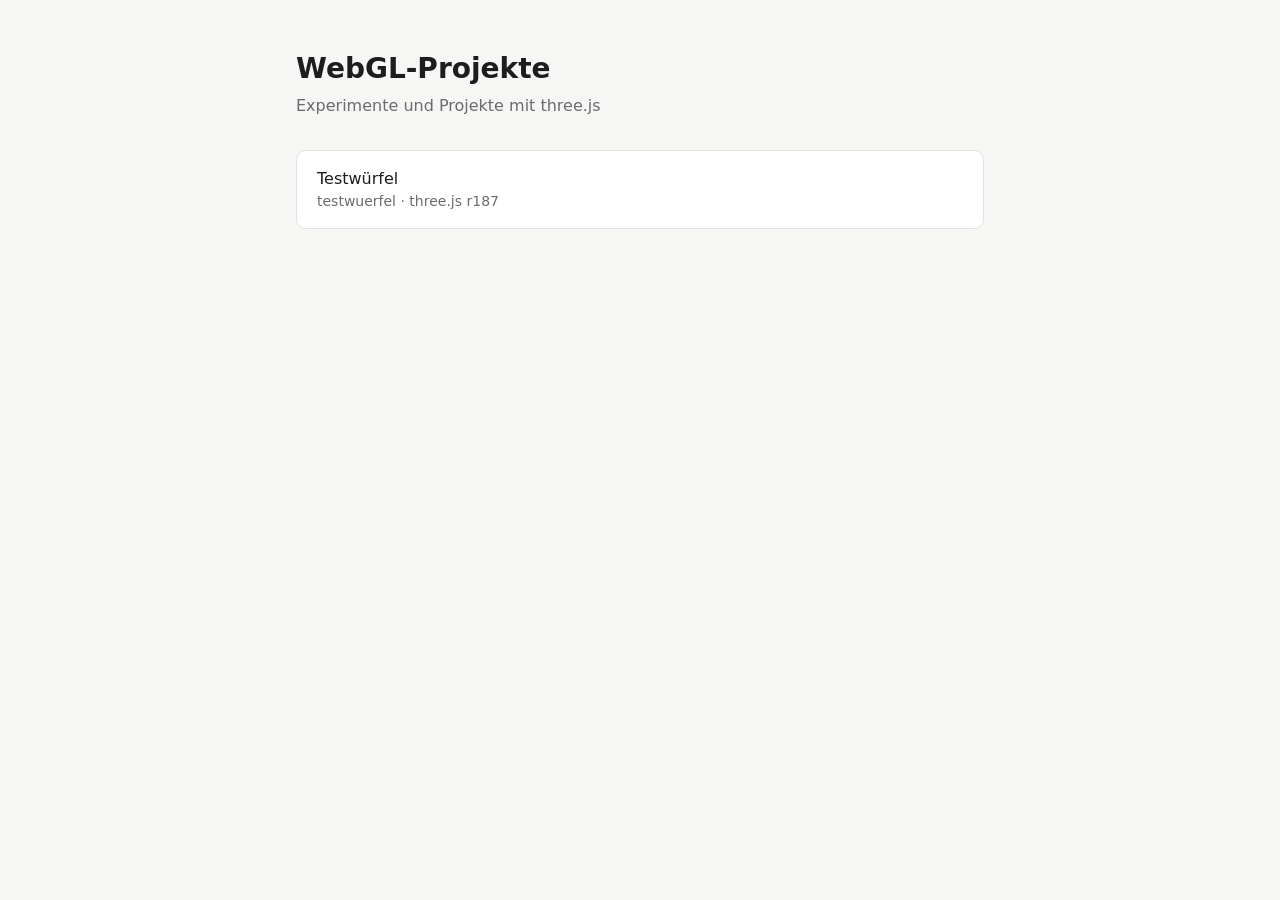
==== docs/index.html @ 21438121 "Agenten-Setup für three.js-Projekte ohne Node.js anlegen Claude-Code-Setup (.claude/): - CLAUDE.md m" ====
<!doctype html>
<html lang="de">
<head>
  <meta charset="utf-8">
  <meta name="viewport" content="width=device-width, initial-scale=1">
  <title>WebGL-Projekte</title>
  <link rel="icon" href="data:,">
  <style>
    :root {
      --hintergrund: #f6f6f4;
      --flaeche: #ffffff;
      --text: #1d1d1f;
      --leise: #6b6b70;
      --akzent: #2f6fdb;
      --rand: #e2e2de;
    }
    @media (prefers-color-scheme: dark) {
      :root {
        --hintergrund: #141416;
        --flaeche: #1e1e21;
        --text: #ececee;
        --leise: #9a9aa2;
        --akzent: #7aa7ff;
        --rand: #2c2c31;
      }
    }
    * { box-sizing: border-box; }
    body {
      margin: 0;
      background: var(--hintergrund);
      color: var(--text);
      font: 16px/1.5 system-ui, -apple-system, "Segoe UI", sans-serif;
    }
    main { max-width: 720px; margin: 0 auto; padding: 48px 16px; }
    h1 { font-size: 28px; margin: 0 0 4px; }
    p.untertitel { color: var(--leise); margin: 0 0 32px; }
    ul.projekte { list-style: none; padding: 0; margin: 0; display: grid; gap: 12px; }
    ul.projekte a {
      display: block;
      padding: 16px 20px;
      background: var(--flaeche);
      border: 1px solid var(--rand);
      border-radius: 10px;
      color: var(--text);
      text-decoration: none;
    }
    ul.projekte a:hover { border-color: var(--akzent); }
    ul.projekte a span { display: block; color: var(--leise); font-size: 14px; }
    p.leer { color: var(--leise); }
  </style>
</head>
<body>
  <main>
    <h1>WebGL-Projekte</h1>
    <p class="untertitel">Experimente und Projekte mit three.js</p>
    <!-- PROJEKTE:START (wird von .claude/scripts/projekte.py gepflegt) -->
    <ul class="projekte">
      <li><a href="testwuerfel/">Testwürfel<span>testwuerfel · three.js r187</span></a></li>
    </ul>
    <!-- PROJEKTE:ENDE -->
  </main>
</body>
</html>
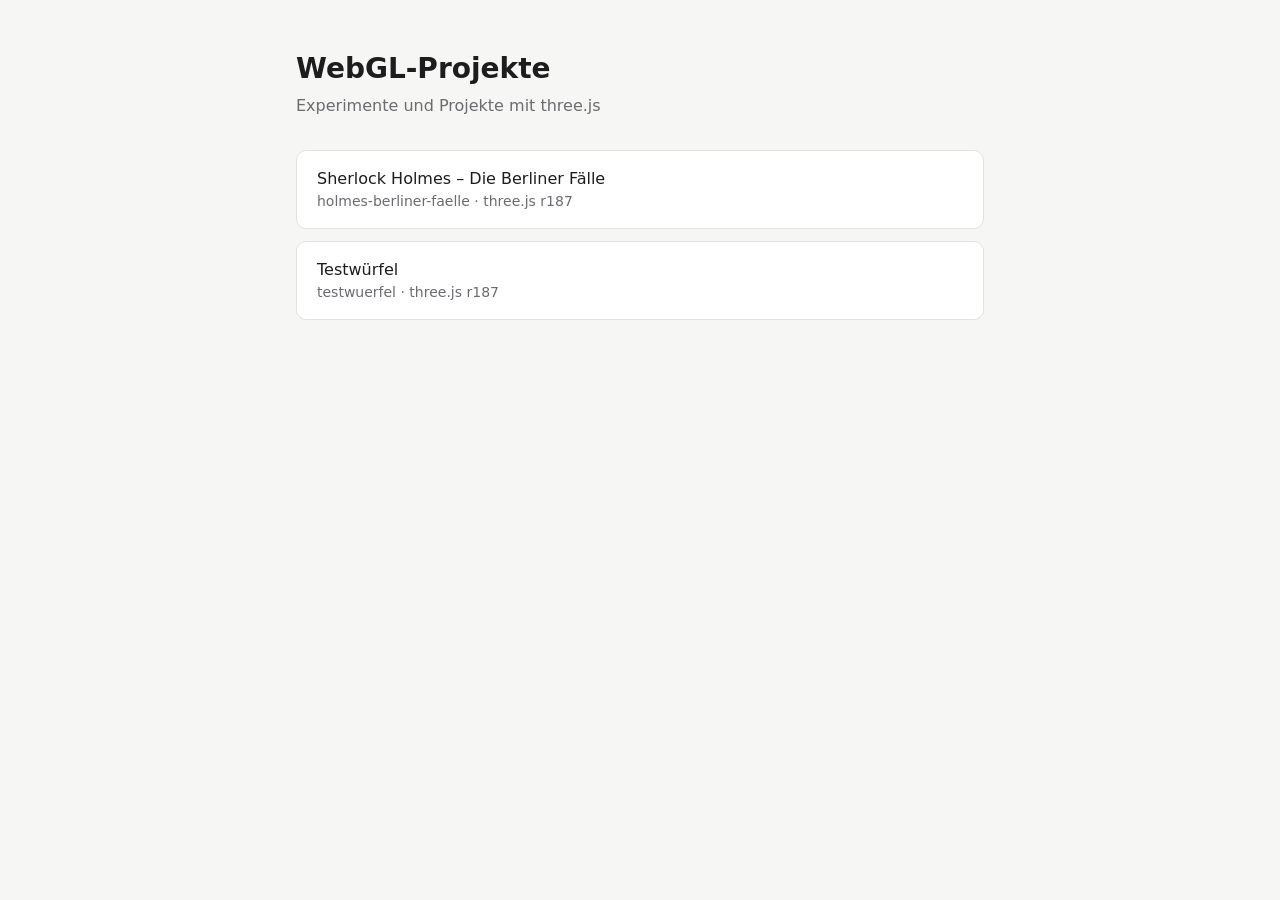
==== commit 401c891c: "Projekt holmes-berliner-faelle und Bibliothek steuerung-v1 anlegen - Neues Projekt „Sherlock Holmes " ====
--- a/docs/index.html
+++ b/docs/index.html
@@ -55,6 +55,7 @@
     <p class="untertitel">Experimente und Projekte mit three.js</p>
     <!-- PROJEKTE:START (wird von .claude/scripts/projekte.py gepflegt) -->
     <ul class="projekte">
+      <li><a href="holmes-berliner-faelle/">Sherlock Holmes – Die Berliner Fälle<span>holmes-berliner-faelle · three.js r187</span></a></li>
       <li><a href="testwuerfel/">Testwürfel<span>testwuerfel · three.js r187</span></a></li>
     </ul>
     <!-- PROJEKTE:ENDE -->
